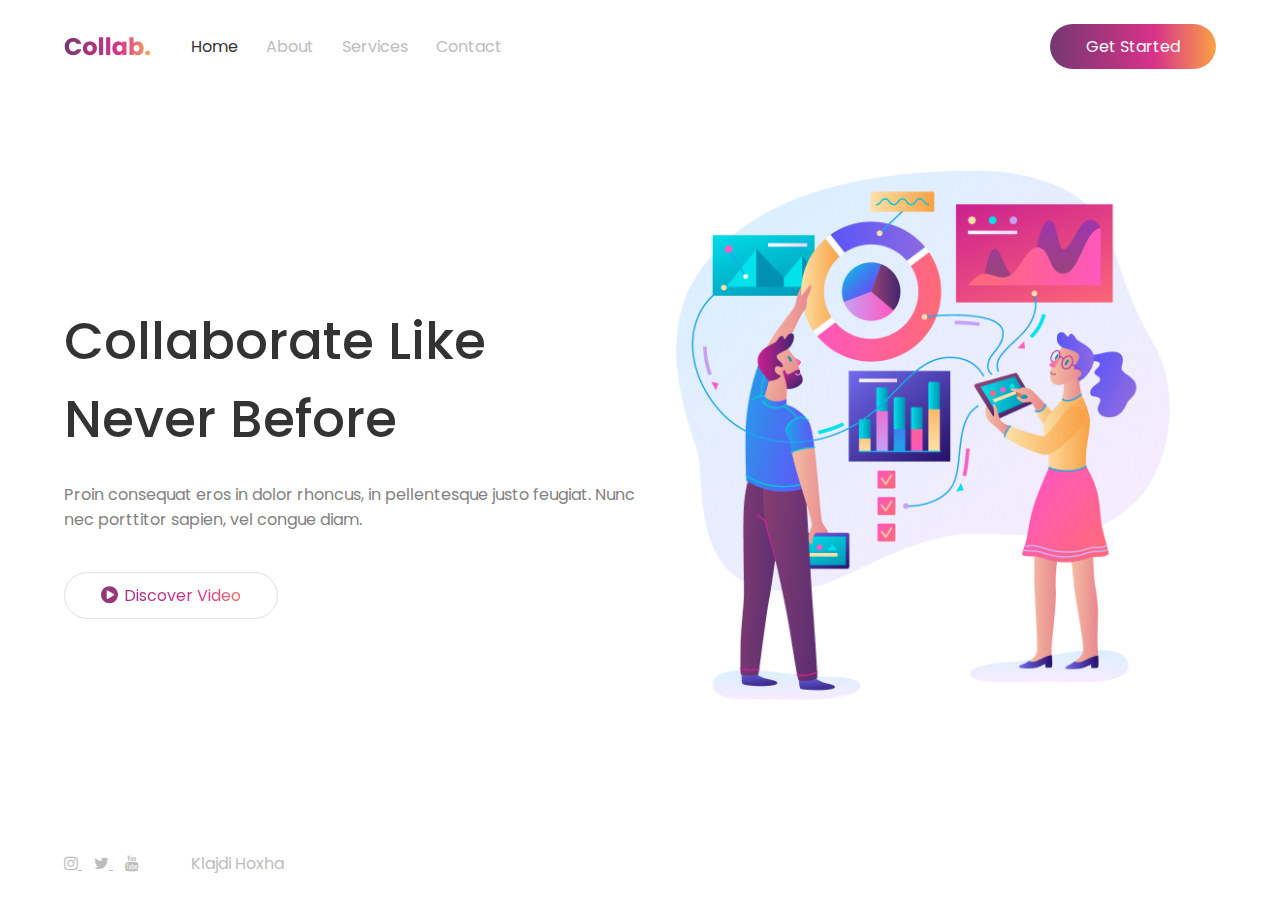
==== index.html @ fd47e594 "browser tab icon" ====
<!DOCTYPE html>
<html lang="en">
<head>
    <meta charset="UTF-8">
    <meta http-equiv="X-UA-Compatible" content="IE=edge">
    <meta name="viewport" content="width=device-width, initial-scale=1.0">
    <link rel="icon" href="img/collab-icon.png">
    <link rel="stylesheet" 
    href="https://cdnjs.cloudflare.com/ajax/libs/font-awesome/4.7.0/css/font-awesome.min.css">
    <link rel="preconnect" href="https://fonts.gstatic.com">
    <link href="https://fonts.googleapis.com/css2?family=Poppins:wght@300;400;500&display=swap" 
    rel="stylesheet"> 
    <link rel="stylesheet" href="style.css">
    <title>Collab.</title>
</head>
<body>
    <div class="mobile-navigation" id="mobile-navigation">
        <div class="mobile-navigation--header">
            <img src="img/Collab..png" alt="logo" class="logo">

            <div class="close-button" onclick="toggleMobileNavigation()">
                <button>
                    <i class="fa fa-close"></i>
                </button>
            </div>
        </div>
        
        <a href="" class="mobile-navigation--item mobile-navigation--item__active">Home</a>
        <a href="" class="mobile-navigation--item">About</a>
        <a href="" class="mobile-navigation--item">Services</a>
        <a href="" class="mobile-navigation--item">Contact</a>
    </div>
    
    <div id="container">
        <header>
            <img src="img/Collab..png" alt="logo" class="logo">
            
            <nav class="navigation">
                <a href="" class="navigation--item navigation--item__active">Home</a>
                <a href="" class="navigation--item">About</a>
                <a href="" class="navigation--item">Services</a>
                <a href="" class="navigation--item">Contact</a>
            </nav>

            <div class="menu-button" onclick="toggleMobileNavigation()">
                <button>
                    <i class="fa fa-reorder"></i>
                </button>
            </div>
            
            <button class="navigation--button">Get Started</button>
        </header>

        <main>
            <div class="main--content">
                <h1 class="headline">
                    Collaborate Like <br />
                    Never Before
                </h1>
                <p class="description">
                    Proin consequat eros in dolor rhoncus, 
                    in pellentesque justo feugiat. 
                    Nunc nec porttitor sapien, vel congue diam.
                </p>

                <button class="play-button">
                    <i class="fa fa-play-circle"></i>Discover Video
                </button>
            </div>

            <div class="main--img">
                <img src="img/data-x1.png" alt="main image">
            </div>
        </main>

        <footer>
            <div class="socials">
                <a href="" class="socials--item">
                    <i class="fa fa-instagram"></i>
                </a>
                <a href="" class="socials--item">
                    <i class="fa fa-twitter"></i>
                </a>
                <a href="" class="socials--item">
                    <i class="fa fa-youtube"></i>
                </a>
            </div>

            <span>Klajdi Hoxha</span>
        </footer>
    </div>

    <script>
        function toggleMobileNavigation(){
            var element = document.getElementById("mobile-navigation");

            if(element.classList.contains("mobile-navigation__open")){
                element.classList.remove("mobile-navigation__open");
            }else{
                element.classList.add("mobile-navigation__open");
            }
        }
    </script>
</body>
</html>
---- style.css ----
*{
    box-sizing: border-box;
    font: inherit;
    color: inherit;
}

body{
    font-family: 'Poppins', sans-serif;
    padding: 0;
    margin: 0;

    color: #333;   
}

p{
    max-width: 600;
}

#container{
    max-width: 1200px;
    padding: 24px;
    margin: 0 auto;

    display: grid;
    grid-template-rows: auto 1fr auto;
    height: 100vh;
}

header{
    display: flex;
    align-items: center;
}

.navigation{
    flex-grow: 1;
    margin-left: 40px;
}

.navigation--item{
    text-decoration: none;
    color: #bdbdbd;
    margin-left: 24px;
}

.navigation--item:first-child{
    margin-left: 0;
}

.navigation--item__active{
    color: #333;
}

.navigation--button{
    border: none;
    background: linear-gradient(270deg, #FAA245 0%, #D8328A 37.25%, #753872 100%);
    padding: 10px 36px;
    border-radius: 50px;
    color: white;
}

main{
    display: flex;
    align-items: center;
}

.main--content{
    flex: 1;
    margin-top: 40px;
    margin-bottom: 40px;
}

.headline{
    font-size: 52px;
    font-weight: 500;
    margin: 0;
    padding: 00;
}

.description{
    color: #828282;
    margin: 0;
    padding: 0;

    margin-top: 24px;
    margin-bottom: 40px;
}

.play-button{
    padding: 10px 36px;
    border: 1px solid #e0e0e0;
    background: transparent;
    border-radius: 50px;

    display: flex;
    align-items: center;

    background: -webkit-linear-gradient(
        180deg,
        #faa245 0%,
        #d8328a 37.25%,
        #753872 100%
    );
    background-clip: text;
    -webkit-background-clip: text;
    -webkit-text-fill-color: transparent;
}

.play-button .fa{
    font-size: 1.25rem;
    margin-right: 6px;
}

.main--img{
    flex: 1;
}

.main--img img{
    width: 100%;
}

footer{
    display: flex;
    color: #bdbdbd;
}

.socials{
    margin-right: 40px;
    
}

.socials--item{
    margin-right: 12px;
}

.socials--item:hover{
    color: #333;
}

.menu-button{
    flex-grow: 1;
    display: none;
}

.menu-button button{
    border: none;
    background-color: transparent;
    font-size: 1.5rem;
}

.mobile-navigation{
    position: fixed;
    width: 100vw;
    height: 100vh;
    background-color: white;
    padding: 24px;

    display: none;

    transform: translateX(-100%);
    transition: transform 300ms ease-in-out;
}

.mobile-navigation__open{
    transform: translateX(0);
}

.mobile-navigation--header{
    display: flex;
    align-items: center;
    justify-content: space-between;

    margin-bottom: 40px;
}

.close-button button{
    border: none;
    background: transparent;
    font-size: 1.5rem;
}

.mobile-navigation--item{
    text-decoration: none;
    font-size: 1.5rem;
    color: #bdbdbd;
    display: block;
    margin-bottom: 24px;
}

.mobile-navigation--item__active{
    color: #333;
}

@media only screen and (max-width: 660px){
    main{
        display: block;
    }

    header .logo{
        display: none;
    }

    .navigation{
        display: none;
    }

    .mobile-navigation{
        display: block;
    }

    .menu-button{
        display: block;
    }
}
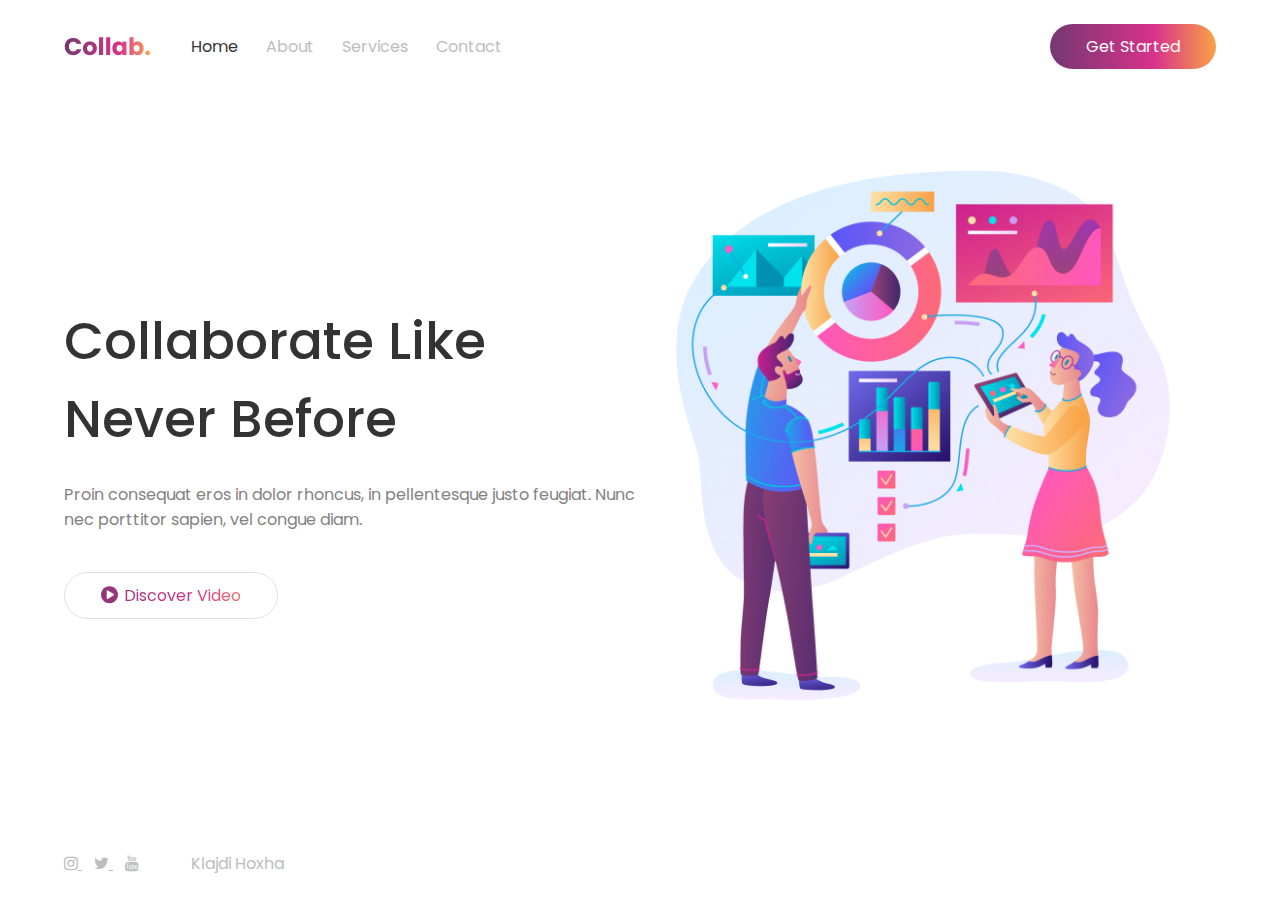
==== commit 42fdfc62: "modal window structure and styling" ====
--- a/index.html
+++ b/index.html
@@ -10,7 +10,7 @@
     <link rel="preconnect" href="https://fonts.gstatic.com">
     <link href="https://fonts.googleapis.com/css2?family=Poppins:wght@300;400;500&display=swap" 
     rel="stylesheet"> 
-    <link rel="stylesheet" href="style.css">
+    <link rel="stylesheet" href="css/style.css">
     <title>Collab.</title>
 </head>
 <body>
@@ -26,9 +26,9 @@
         </div>
         
         <a href="" class="mobile-navigation--item mobile-navigation--item__active">Home</a>
-        <a href="" class="mobile-navigation--item">About</a>
-        <a href="" class="mobile-navigation--item">Services</a>
-        <a href="" class="mobile-navigation--item">Contact</a>
+        <a href="pages/about.html" class="mobile-navigation--item">About</a>
+        <a href="pages/services.html" class="mobile-navigation--item">Services</a>
+        <a href="pages/contact.html" class="mobile-navigation--item">Contact</a>
     </div>
     
     <div id="container">
@@ -37,9 +37,9 @@
             
             <nav class="navigation">
                 <a href="" class="navigation--item navigation--item__active">Home</a>
-                <a href="" class="navigation--item">About</a>
-                <a href="" class="navigation--item">Services</a>
-                <a href="" class="navigation--item">Contact</a>
+                <a href="pages/about.html" class="navigation--item">About</a>
+                <a href="pages/services.html" class="navigation--item">Services</a>
+                <a href="pages/contact.html" class="navigation--item">Contact</a>
             </nav>
 
             <div class="menu-button" onclick="toggleMobileNavigation()">
@@ -48,7 +48,7 @@
                 </button>
             </div>
             
-            <button class="navigation--button">Get Started</button>
+            <button class="navigation--button" onclick="openModal()">Get Started</button>
         </header>
 
         <main>
@@ -75,13 +75,13 @@
 
         <footer>
             <div class="socials">
-                <a href="" class="socials--item">
+                <a href="https://www.instagram.com/" class="socials--item" target="_blank">
                     <i class="fa fa-instagram"></i>
                 </a>
-                <a href="" class="socials--item">
+                <a href="https://twitter.com/" class="socials--item" target="_blank">
                     <i class="fa fa-twitter"></i>
                 </a>
-                <a href="" class="socials--item">
+                <a href="https://www.youtube.com/" class="socials--item" target="_blank">
                     <i class="fa fa-youtube"></i>
                 </a>
             </div>
@@ -90,16 +90,22 @@
         </footer>
     </div>
 
-    <script>
-        function toggleMobileNavigation(){
-            var element = document.getElementById("mobile-navigation");
+    <div id="modal-window" class="modal-window">
+        <div class="modal-content">
+            <header class="modal-header">
+                <span>Getting started with Collab.</span>
+                <span class="close" onclick="closeModal()">&times;</span>
+            </header>
+            <div class="modal-main">
+                <h1 class="">Thank you for using Collab.</h1>
+                <p>
+                    You are currently in our <span class="bold-text">Home Page</span>. 
+                    Navigate to the rest of the pages through the navigation bar at the top or the navigation menu if you are on a mobile device.
+                </p>
+            </div>
+        </div>
+    </div>
 
-            if(element.classList.contains("mobile-navigation__open")){
-                element.classList.remove("mobile-navigation__open");
-            }else{
-                element.classList.add("mobile-navigation__open");
-            }
-        }
-    </script>
+    <script src="index.js"></script>
 </body>
 </html>--- a/css/style.css
+++ b/css/style.css
@@ -0,0 +1,280 @@
+*{
+    box-sizing: border-box;
+    font: inherit;
+    color: inherit;
+}
+
+body{
+    font-family: 'Poppins', sans-serif;
+    padding: 0;
+    margin: 0;
+
+    color: #333;   
+}
+
+.bold-text{
+    font-weight: bold;
+}
+
+p{
+    max-width: 600;
+}
+
+#container{
+    max-width: 1200px;
+    padding: 24px;
+    margin: 0 auto;
+
+    display: grid;
+    grid-template-rows: auto 1fr auto;
+    height: 100vh;
+}
+
+header{
+    display: flex;
+    align-items: center;
+}
+
+.navigation{
+    flex-grow: 1;
+    margin-left: 40px;
+}
+
+.navigation--item{
+    text-decoration: none;
+    color: #bdbdbd;
+    margin-left: 24px;
+}
+
+.navigation--item:first-child{
+    margin-left: 0;
+}
+
+.navigation--item__active{
+    color: #333;
+}
+
+.navigation--button{
+    border: none;
+    background: linear-gradient(270deg, #FAA245 0%, #D8328A 37.25%, #753872 100%);
+    padding: 10px 36px;
+    border-radius: 50px;
+    color: white;
+
+    cursor: pointer;
+}
+
+main{
+    display: flex;
+    align-items: center;
+}
+
+.main--content{
+    flex: 1;
+    margin-top: 40px;
+    margin-bottom: 40px;
+}
+
+.headline{
+    font-size: 52px;
+    font-weight: 500;
+    margin: 0;
+    padding: 0;
+}
+
+.description{
+    color: #828282;
+    margin: 0;
+    padding: 0;
+
+    margin-top: 24px;
+    margin-bottom: 40px;
+}
+
+.play-button{
+    padding: 10px 36px;
+    border: 1px solid #e0e0e0;
+    background: transparent;
+    border-radius: 50px;
+
+    display: flex;
+    align-items: center;
+
+    cursor: pointer;
+
+    background: -webkit-linear-gradient(
+        180deg,
+        #faa245 0%,
+        #d8328a 37.25%,
+        #753872 100%
+    );
+    background-clip: text;
+    -webkit-background-clip: text;
+    -webkit-text-fill-color: transparent;
+}
+
+.play-button .fa{
+    font-size: 1.25rem;
+    margin-right: 6px;
+}
+
+.main--img{
+    flex: 1;
+}
+
+.main--img img{
+    width: 100%;
+}
+
+footer{
+    display: flex;
+    color: #bdbdbd;
+}
+
+.socials{
+    margin-right: 40px;
+    
+}
+
+.socials--item{
+    margin-right: 12px;
+}
+
+.socials--item:hover{
+    color: #333;
+}
+
+.menu-button{
+    flex-grow: 1;
+    display: none;
+}
+
+.menu-button button{
+    border: none;
+    background-color: transparent;
+    font-size: 1.5rem;
+}
+
+.mobile-navigation{
+    position: fixed;
+    width: 100vw;
+    height: 100vh;
+    background-color: white;
+    padding: 24px;
+
+    display: none;
+
+    transform: translateX(-100%);
+    transition: transform 300ms ease-in-out;
+}
+
+.mobile-navigation__open{
+    transform: translateX(0);
+}
+
+.mobile-navigation--header{
+    display: flex;
+    align-items: center;
+    justify-content: space-between;
+
+    margin-bottom: 40px;
+}
+
+.close-button button{
+    border: none;
+    background: transparent;
+    font-size: 1.5rem;
+}
+
+.mobile-navigation--item{
+    text-decoration: none;
+    font-size: 1.5rem;
+    color: #bdbdbd;
+    display: block;
+    margin-bottom: 24px;
+}
+
+.mobile-navigation--item__active{
+    color: #333;
+}
+
+.modal-window{
+    display: none;
+    position: fixed;
+    z-index: 1;
+    left: 0;
+    top: 0;
+    width: 100%;
+    height: 100%;
+    background-color: rgb(0,0,0); 
+    background-color: rgba(0,0,0,0.4); 
+}
+
+.modal-content {
+    background-color: #fefefe;
+    margin: auto;
+    width: 50%;
+}
+
+.modal-header{
+    display: flex;
+    justify-content: space-between;
+    align-items: center;
+    color: #fff;
+    font-weight: 700;
+    background: linear-gradient(270deg, #FAA245 0%, #D8328A 37.25%, #753872 100%);
+    padding: 1rem;
+}
+
+.modal-main{
+    display: flex;
+    flex-direction: column;
+    /* justify-content: center; */
+    align-items: center;
+    padding: 1rem;
+    width: 100%;
+    height: auto;
+}
+
+/* The Close Button */
+.close {
+    color: #fff;
+    float: right;
+    font-size: 28px;
+    font-weight: bold;
+}
+
+.close:hover,
+.close:focus {
+    color: #000;
+    text-decoration: none;
+    cursor: pointer;
+}
+
+@media only screen and (max-width: 660px){
+    main{
+        display: block;
+    }
+
+    header .logo{
+        display: none;
+    }
+
+    .navigation{
+        display: none;
+    }
+
+    .mobile-navigation{
+        display: block;
+    }
+
+    .menu-button{
+        display: block;
+    }
+
+    .modal-content{
+        width: 90%;
+        height: 50%;
+    }
+
+}